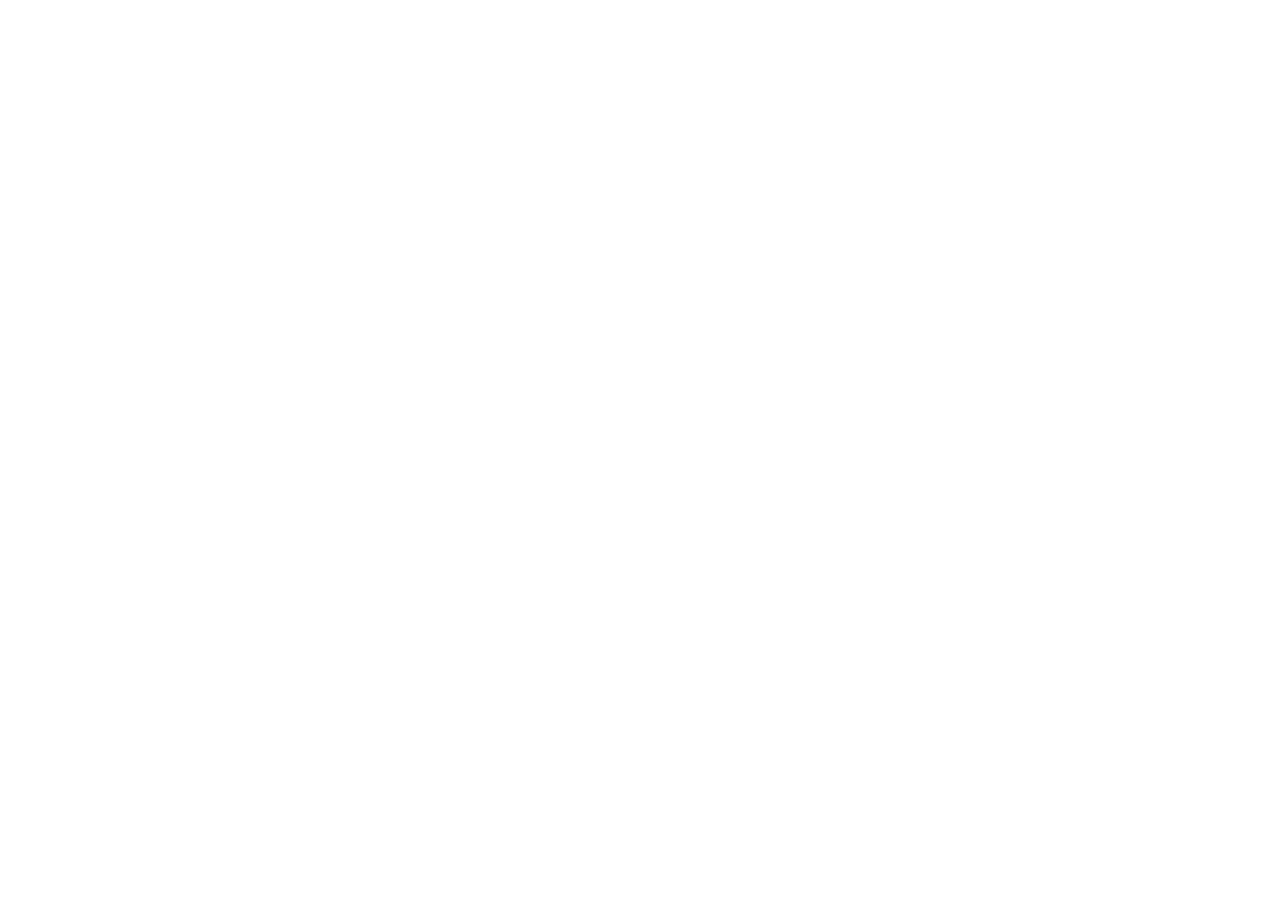
==== index-2.html @ a3de4535 "new file create" ====
<!doctype html>
<html lang="en">

<head>
   <meta charset="utf-8">
   <meta name="viewport" content="width=device-width, initial-scale=1">
   <title>Bootstrap demo</title>
   <link href="https://cdn.jsdelivr.net/npm/bootstrap@5.3.0-alpha1/dist/css/bootstrap.min.css" rel="stylesheet"
      integrity="sha384-GLhlTQ8iRABdZLl6O3oVMWSktQOp6b7In1Zl3/Jr59b6EGGoI1aFkw7cmDA6j6gD" crossorigin="anonymous">
</head>

<body>





   <!-- Bootstrap js -->
   <script src="https://cdn.jsdelivr.net/npm/bootstrap@5.3.0-alpha1/dist/js/bootstrap.bundle.min.js"
      integrity="sha384-w76AqPfDkMBDXo30jS1Sgez6pr3x5MlQ1ZAGC+nuZB+EYdgRZgiwxhTBTkF7CXvN"
      crossorigin="anonymous"></script>
</body>

</html>
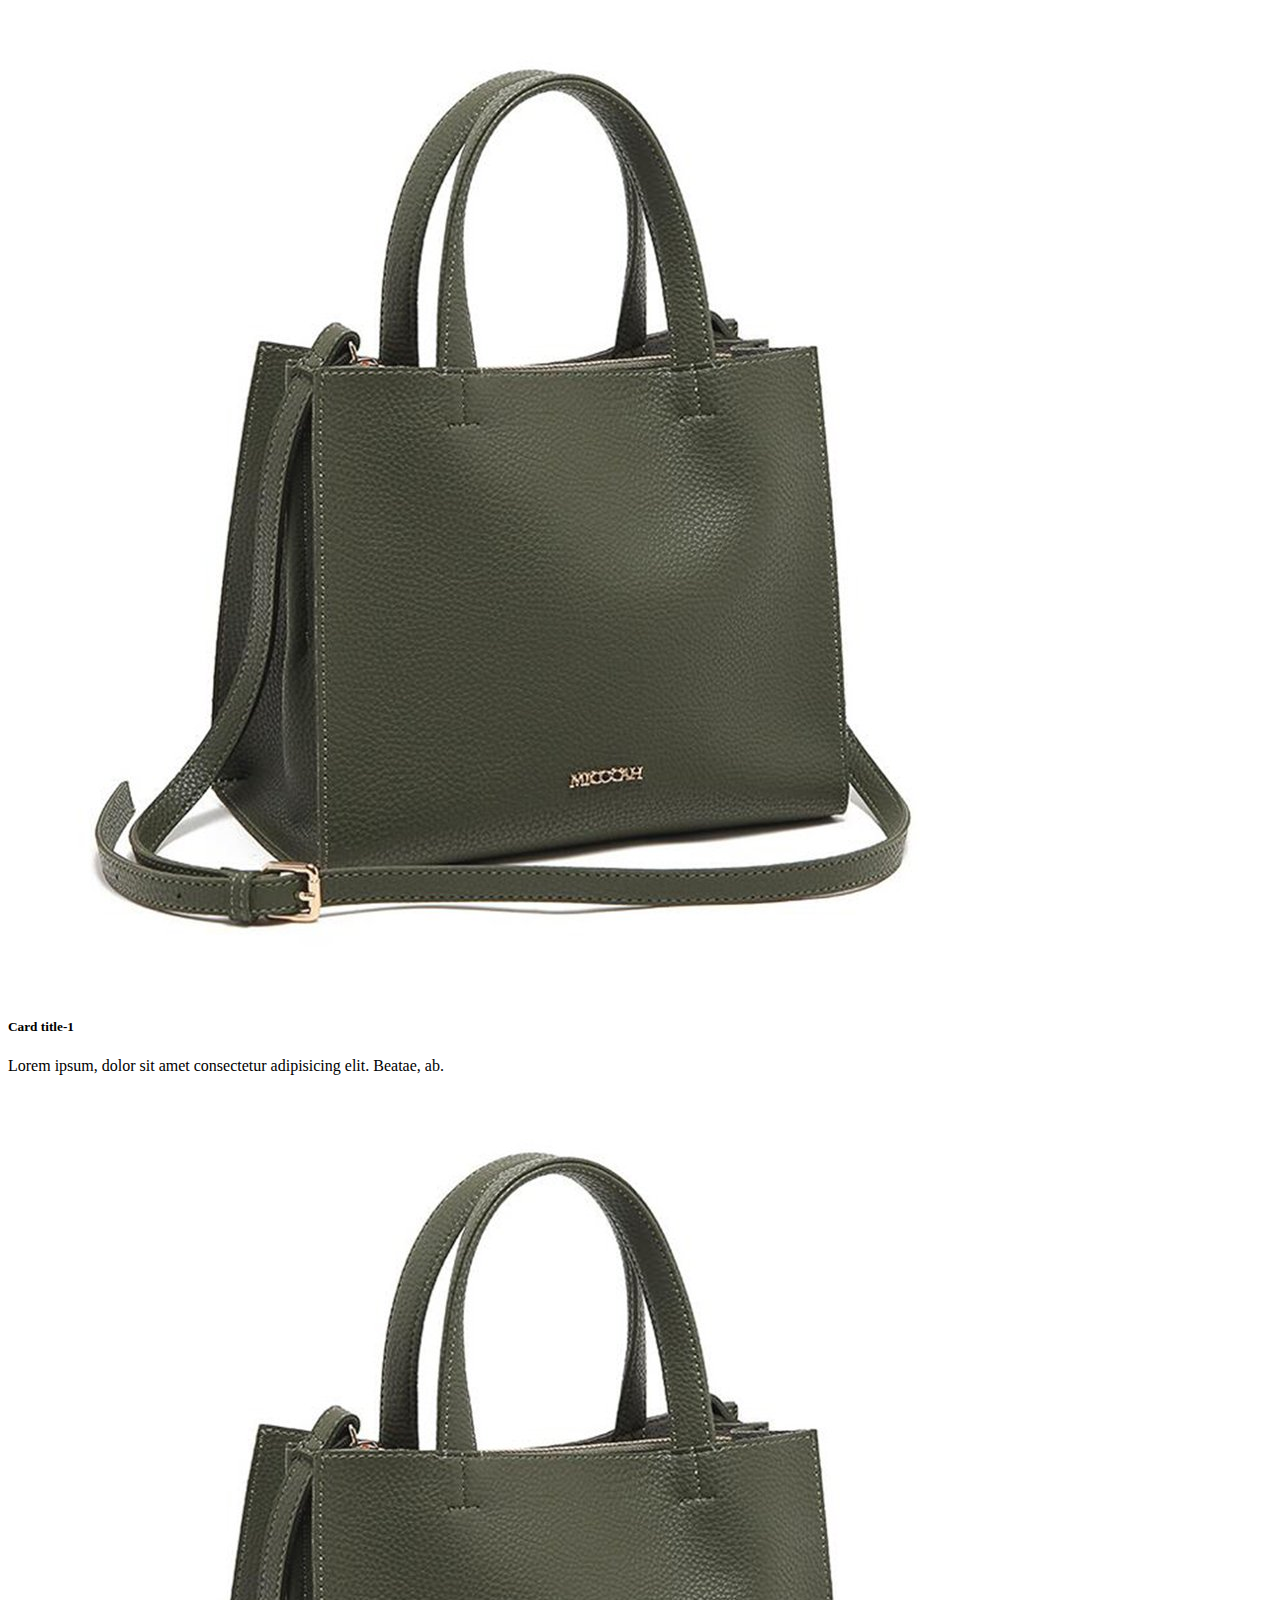
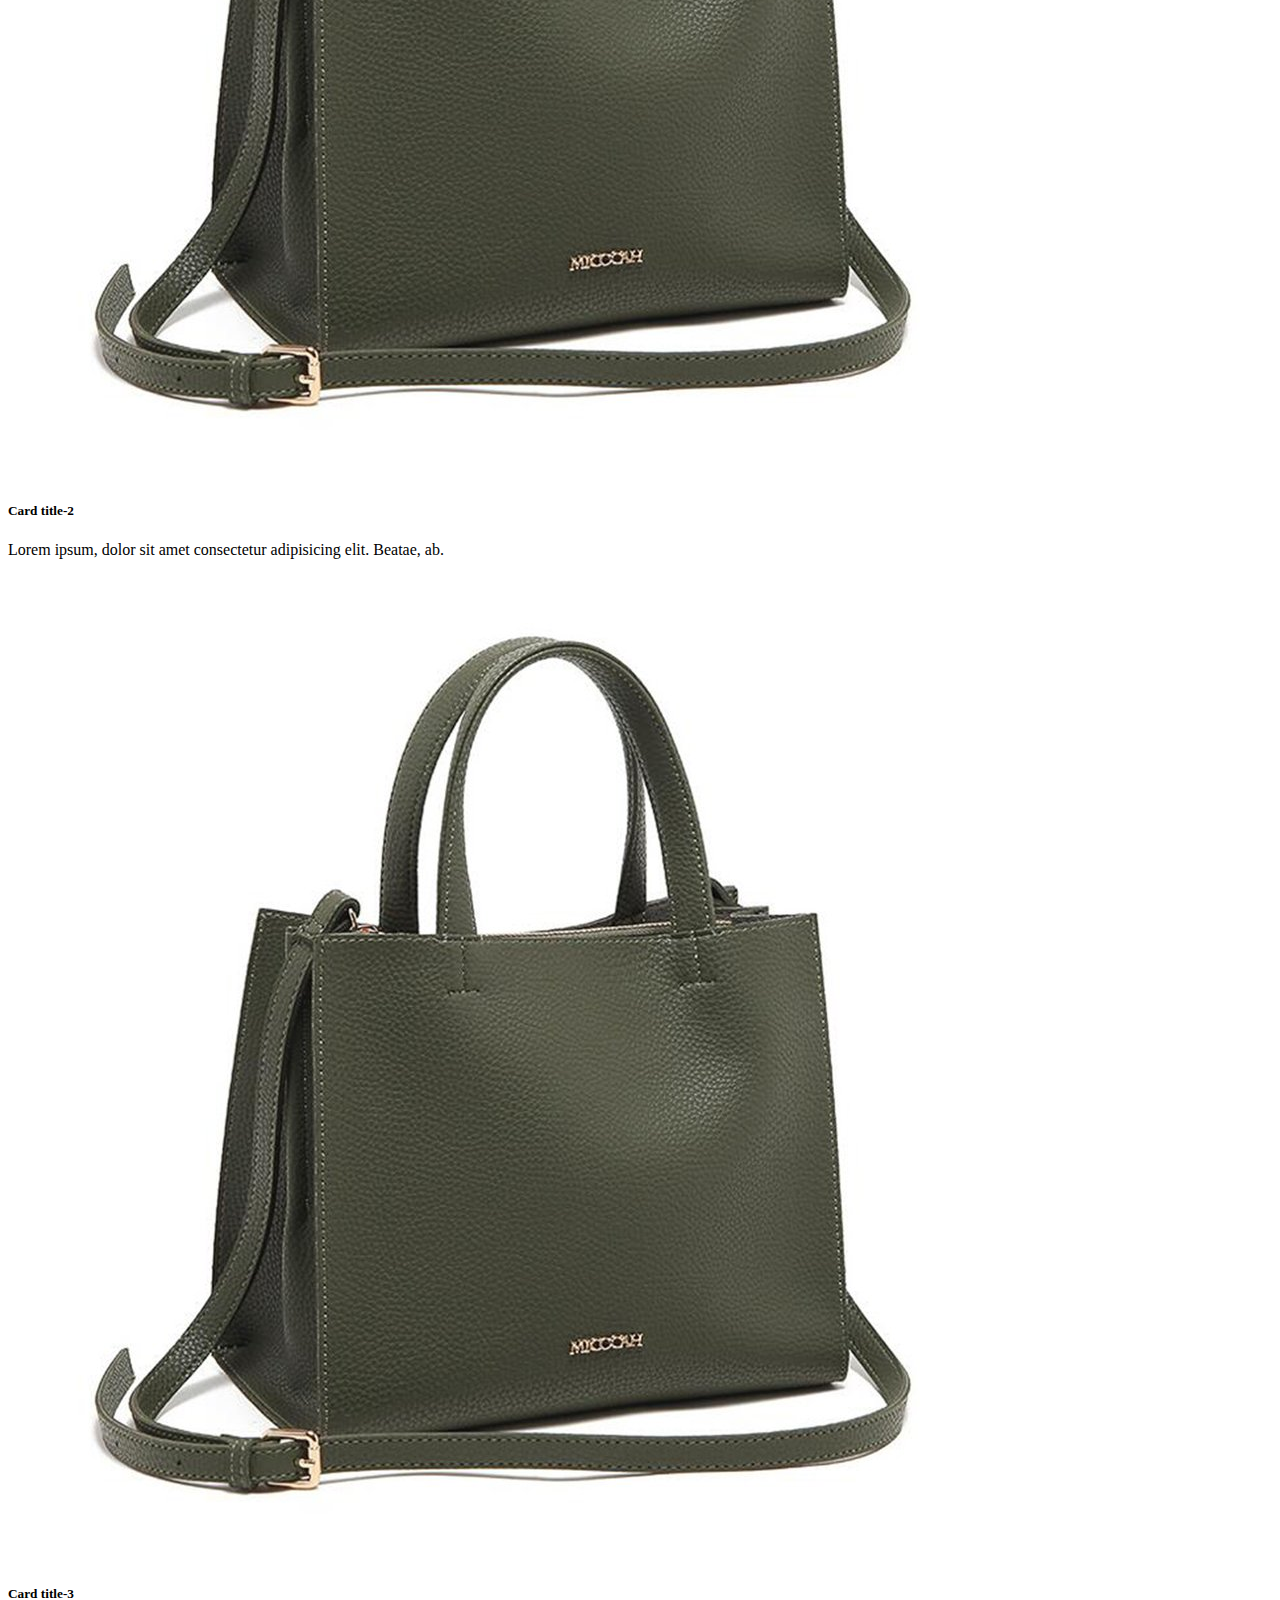
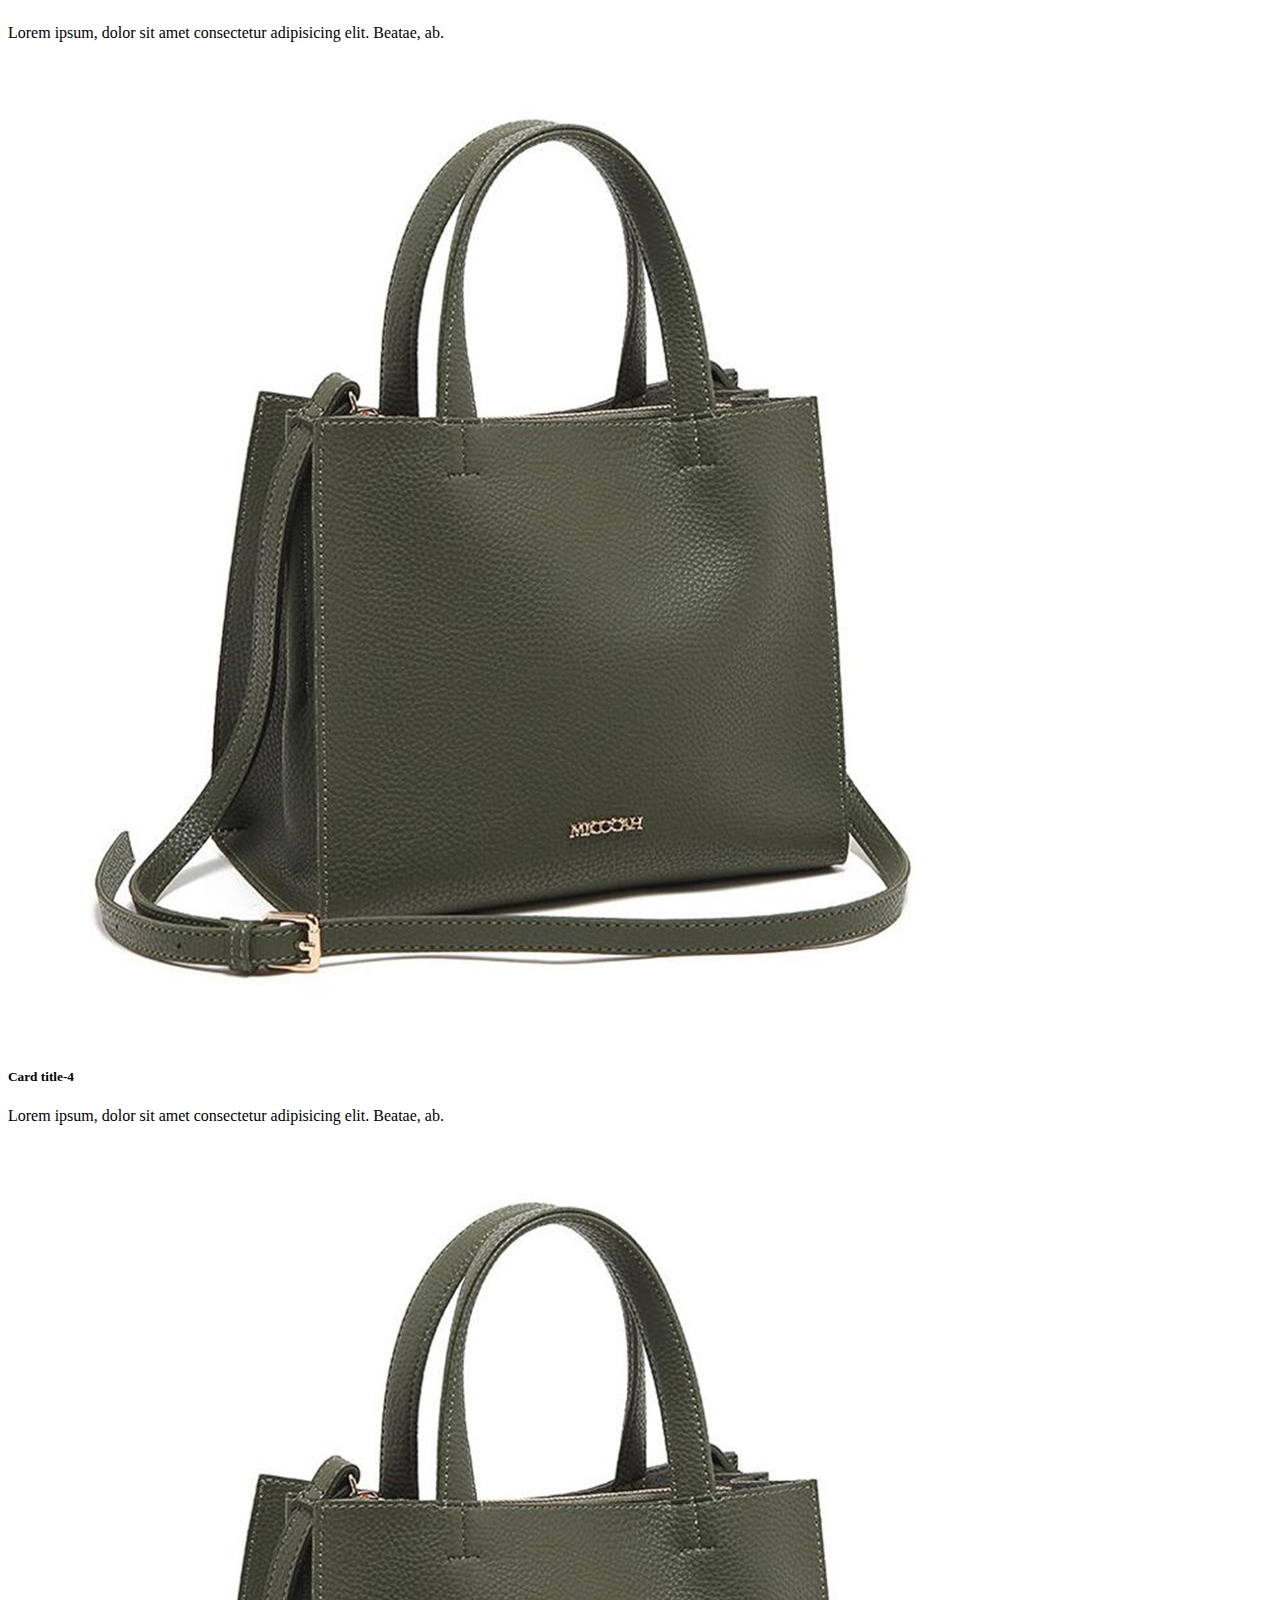
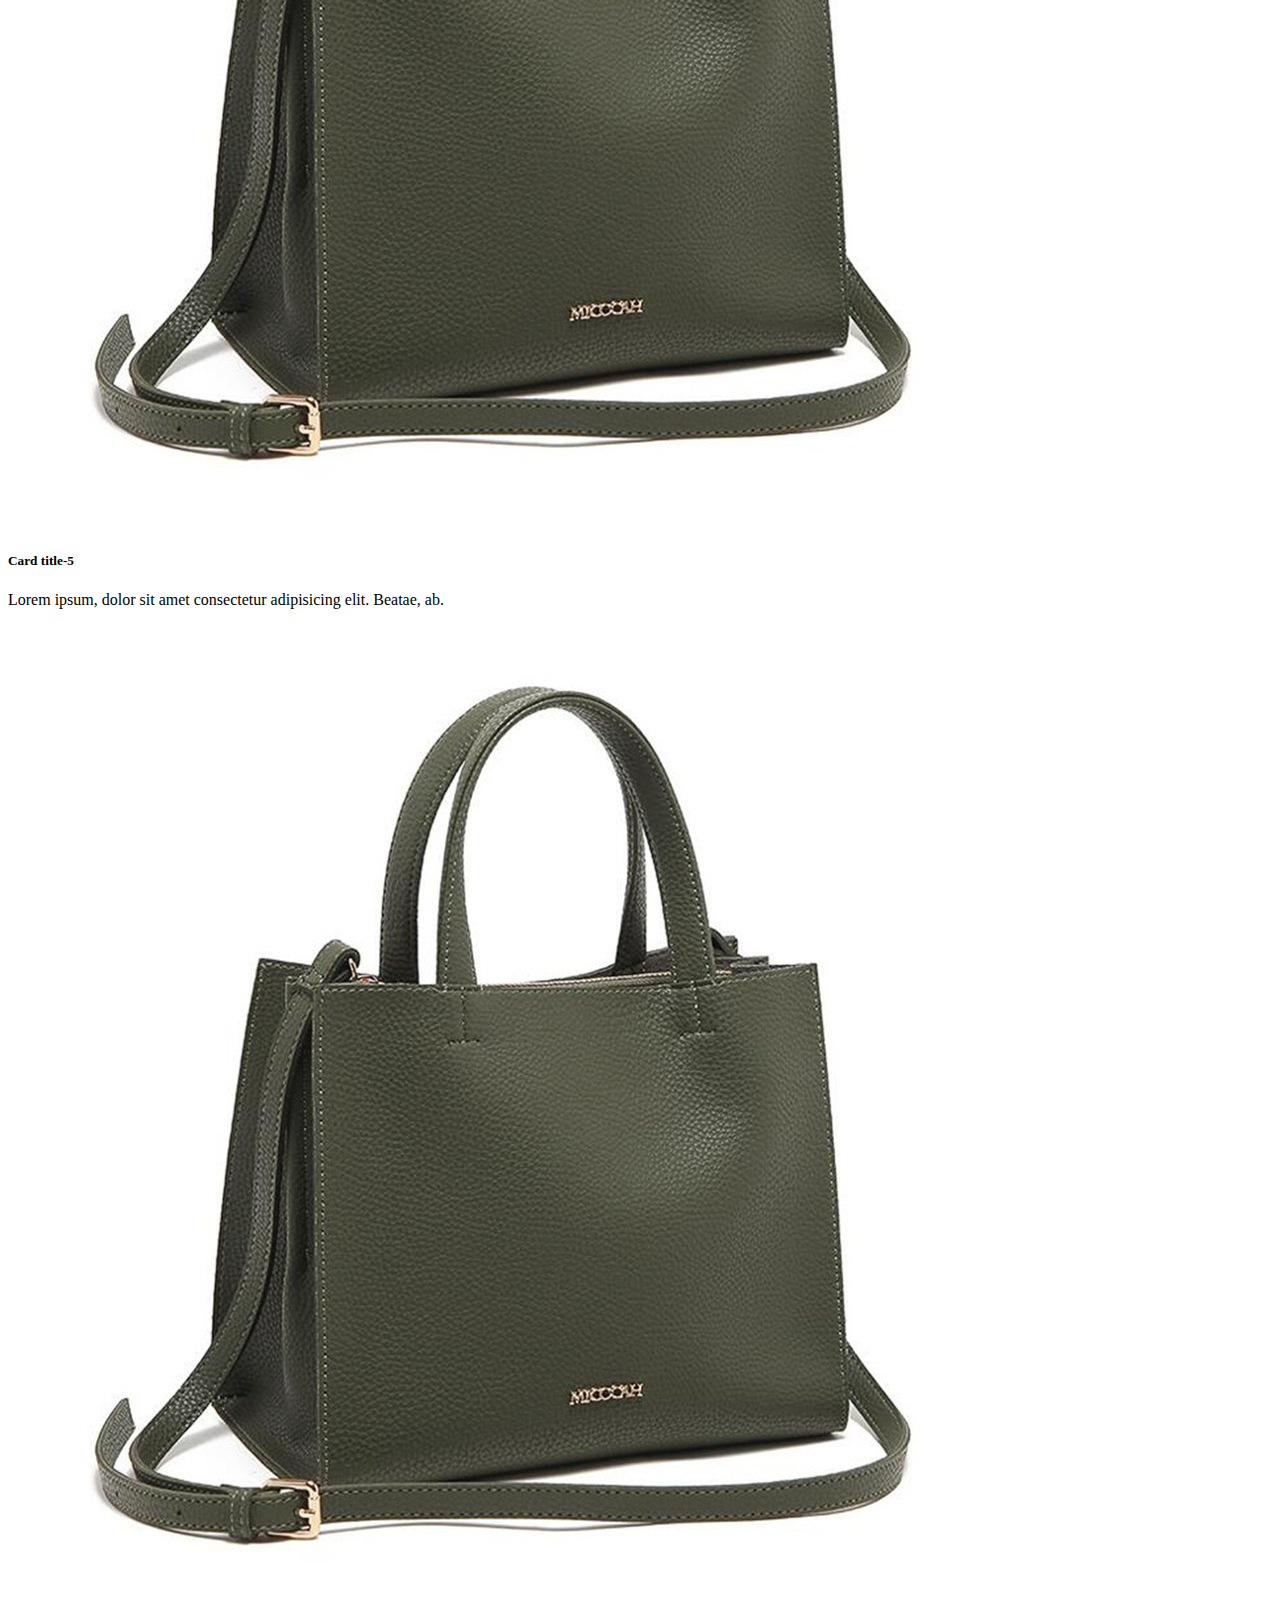
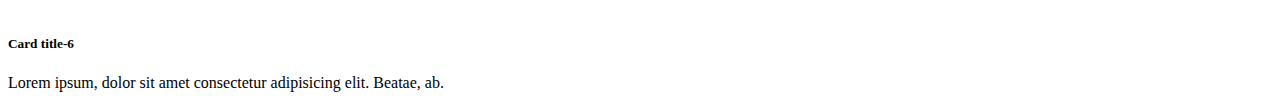
==== commit 2fda59fb: "add card" ====
--- a/index-2.html
+++ b/index-2.html
@@ -11,6 +11,65 @@
 
 <body>
 
+   <section class="container">
+      <div class="row row-cols-1 row-cols-sm-2 row-cols-md-4 row-cols-lg-12">
+         <div class="col">
+            <div class="card">
+               <img src="./images/bag-1.jpg" alt="">
+               <div class="card-body">
+                  <h5 class="card-title">Card title-1</h5>
+                  <p class="card-title">Lorem ipsum, dolor sit amet consectetur adipisicing elit. Beatae, ab.</p>
+               </div>
+            </div>
+         </div>
+         <div class="col">
+            <div class="card">
+               <img src="./images/bag-1.jpg" alt="">
+               <div class="card-body">
+                  <h5 class="card-title">Card title-2</h5>
+                  <p class="card-title">Lorem ipsum, dolor sit amet consectetur adipisicing elit. Beatae, ab.</p>
+               </div>
+            </div>
+         </div>
+         <div class="col">
+            <div class="card">
+               <img src="./images/bag-1.jpg" alt="">
+               <div class="card-body">
+                  <h5 class="card-title">Card title-3</h5>
+                  <p class="card-title">Lorem ipsum, dolor sit amet consectetur adipisicing elit. Beatae, ab.</p>
+               </div>
+            </div>
+         </div>
+         <div class="col">
+            <div class="card">
+               <img src="./images/bag-1.jpg" alt="">
+               <div class="card-body">
+                  <h5 class="card-title">Card title-4</h5>
+                  <p class="card-title">Lorem ipsum, dolor sit amet consectetur adipisicing elit. Beatae, ab.</p>
+               </div>
+            </div>
+         </div>
+         <div class="col">
+            <div class="card">
+               <img src="./images/bag-1.jpg" alt="">
+               <div class="card-body">
+                  <h5 class="card-title">Card title-5</h5>
+                  <p class="card-title">Lorem ipsum, dolor sit amet consectetur adipisicing elit. Beatae, ab.</p>
+               </div>
+            </div>
+         </div>
+         <div class="col">
+            <div class="card">
+               <img src="./images/bag-1.jpg" alt="">
+               <div class="card-body">
+                  <h5 class="card-title">Card title-6</h5>
+                  <p class="card-title">Lorem ipsum, dolor sit amet consectetur adipisicing elit. Beatae, ab.</p>
+               </div>
+            </div>
+         </div>
+      </div>
+   </section>
+
 
 
 
